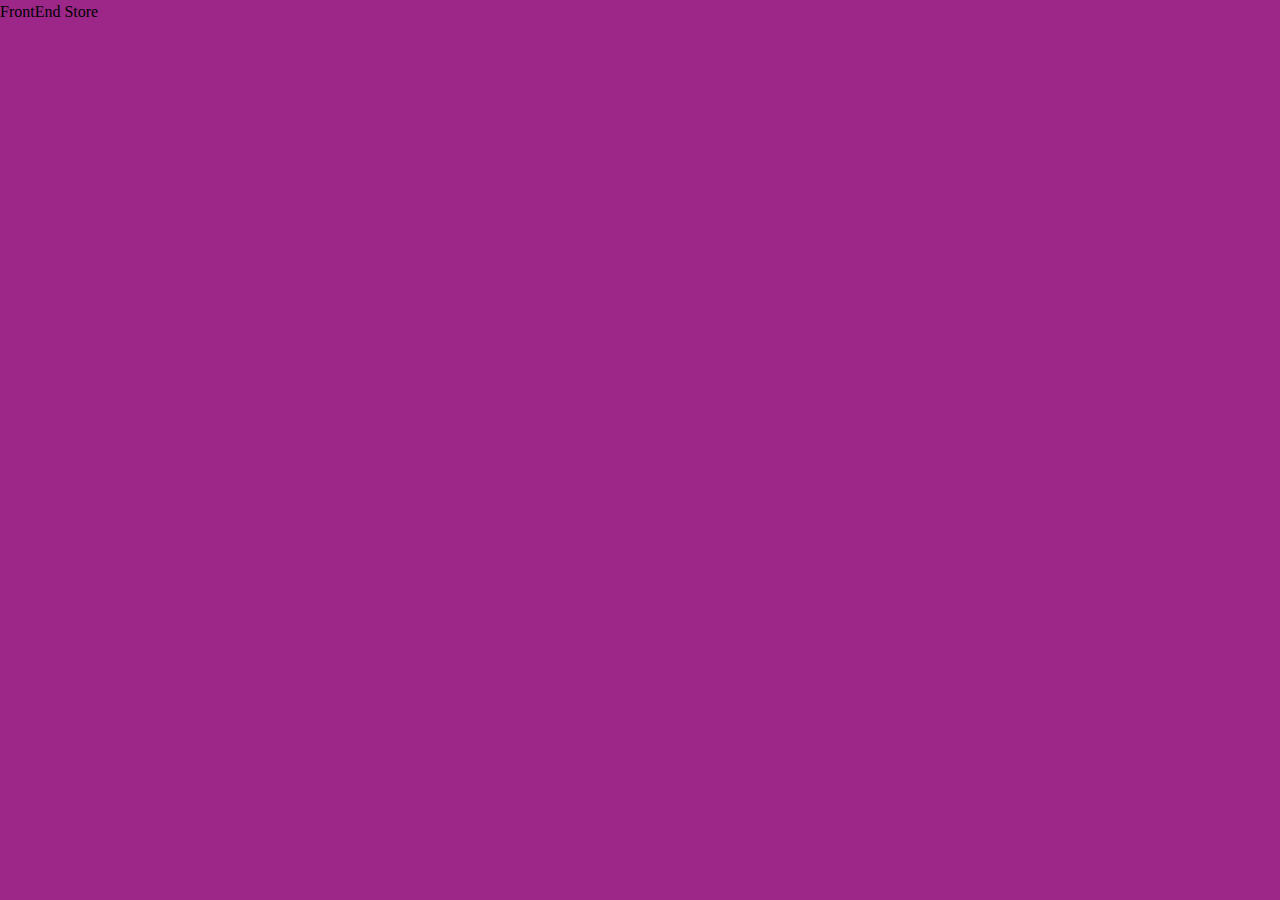
==== index.html @ e62023a9 "Initial commit." ====
<!DOCTYPE html>
<html>
    <head>
        <meta charset="UTF-8" />
        <meta name="viewport" content="width=device-width" />
        <title>Frontend Store</title>
        <link rel="stylesheet" href="css/normalize.css" type="text/css" />
        <link rel="preconnect" href="https://fonts.gstatic.com" />
        <link
            href="https://fonts.googleapis.com/css2?family=Staatliches&display=swap"
            rel="stylesheet"
        />
        <link rel="stylesheet" href="css/style.css" type="text/css" />
    </head>
    <body>
        FrontEnd Store
    </body>
</html>
---- css/style.css ----
:root {
    --primary: #9c2788;
    --primaryDark: #891190;
    --secondary: #ffce08;
    --secondaryDark: rgb(233, 287, 2);
    --white: #ffffff;
    --black: #000000;

    --principalFont: "Staatliches", cursive;
}

/* Globals */
html {
    font-size: 62.5%;
    background-color: var(--primary);
    box-sizing: border-box;
}

*,
*:before,
*:after {
    box-sizing: inherit;
}

body {
    font-size: 16px; /* 1rem = 10px */
    line-height: 1.5;
}

p {
    font-size: 1.8rem;
    font-family: Arial, Helvetica, sans-serif;
    color: var(--white);
}

a {
    text-decoration: none;
}

img {
    width: 100%;
}

.container {
    max-width: 120rem;
    margin: 0 auto;
}

h1,
h2,
h3 {
    text-align: center;
    color: var(--secondary);
    font-family: var(--principalFont);
}

h1 {
    font-size: 4rem;
}

h2 {
    font-size: 3.2rem;
}

h3 {
    font-size: 2.4rem;
}
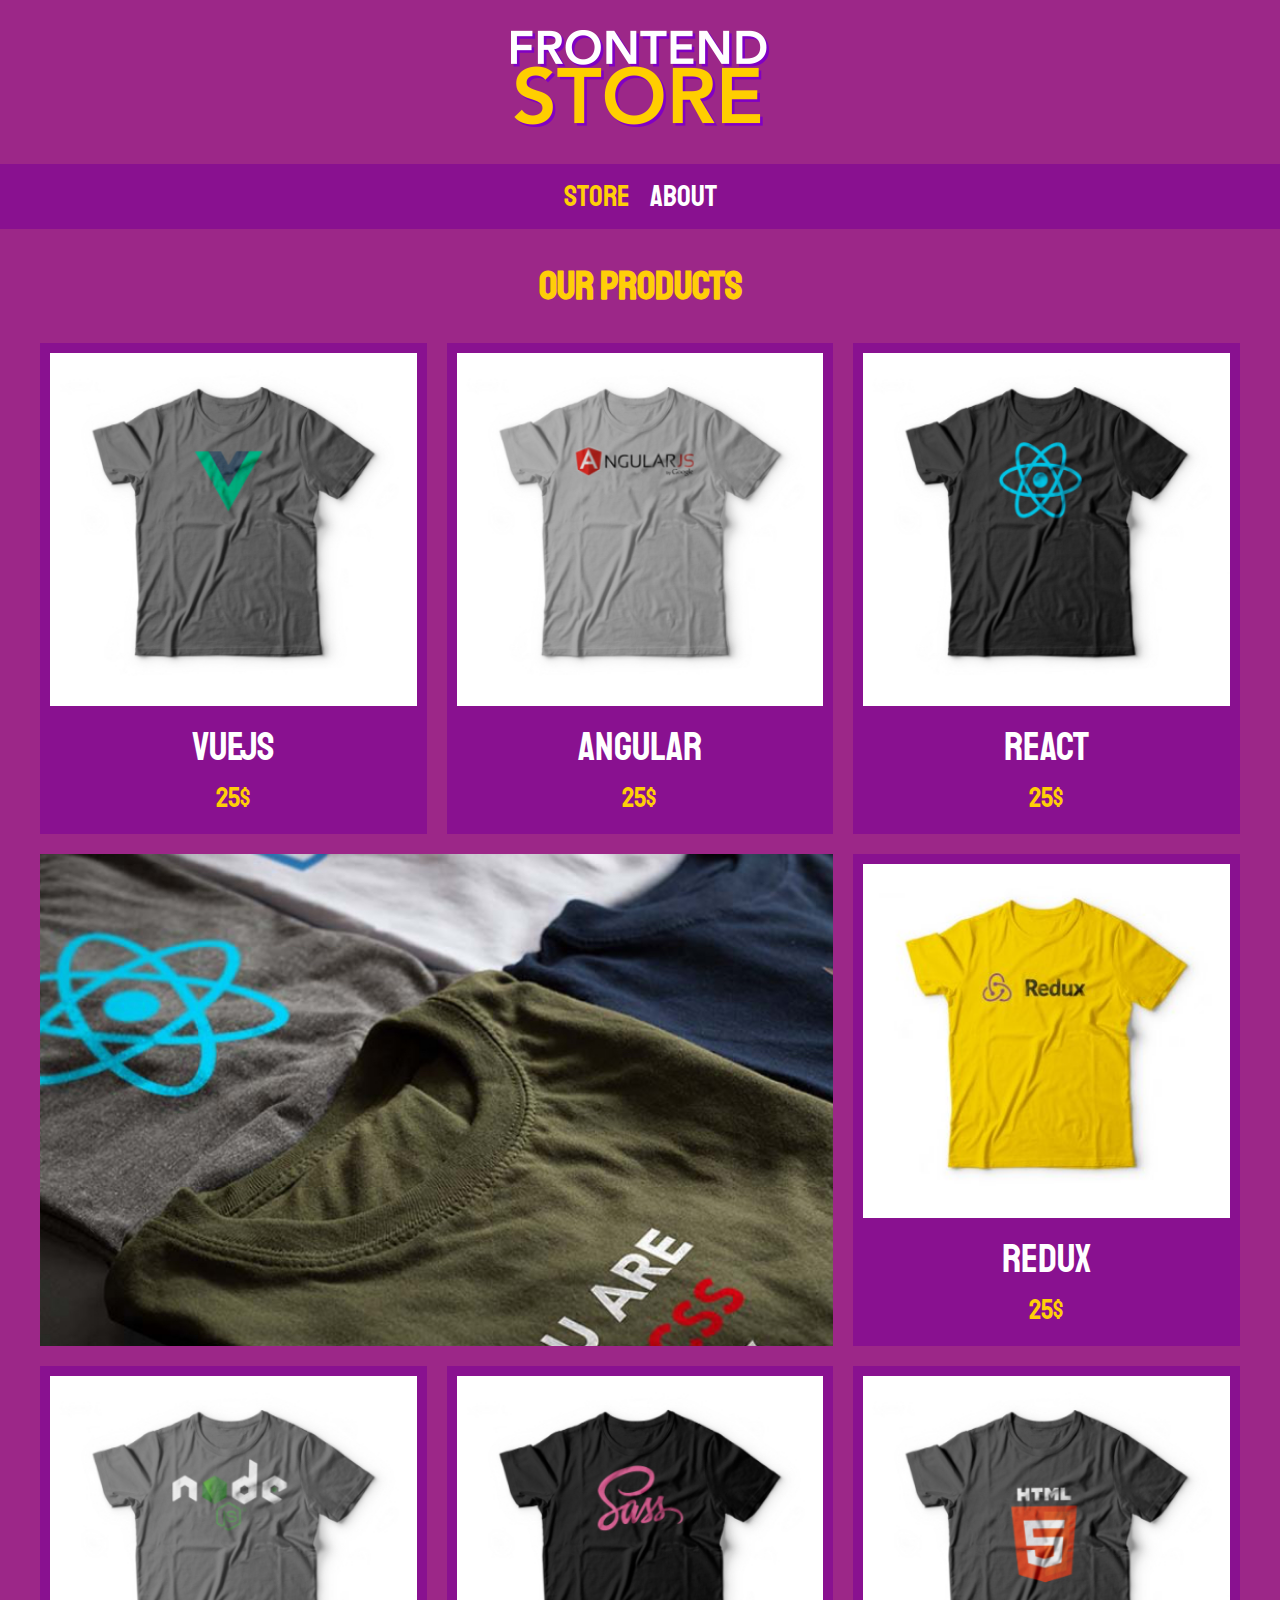
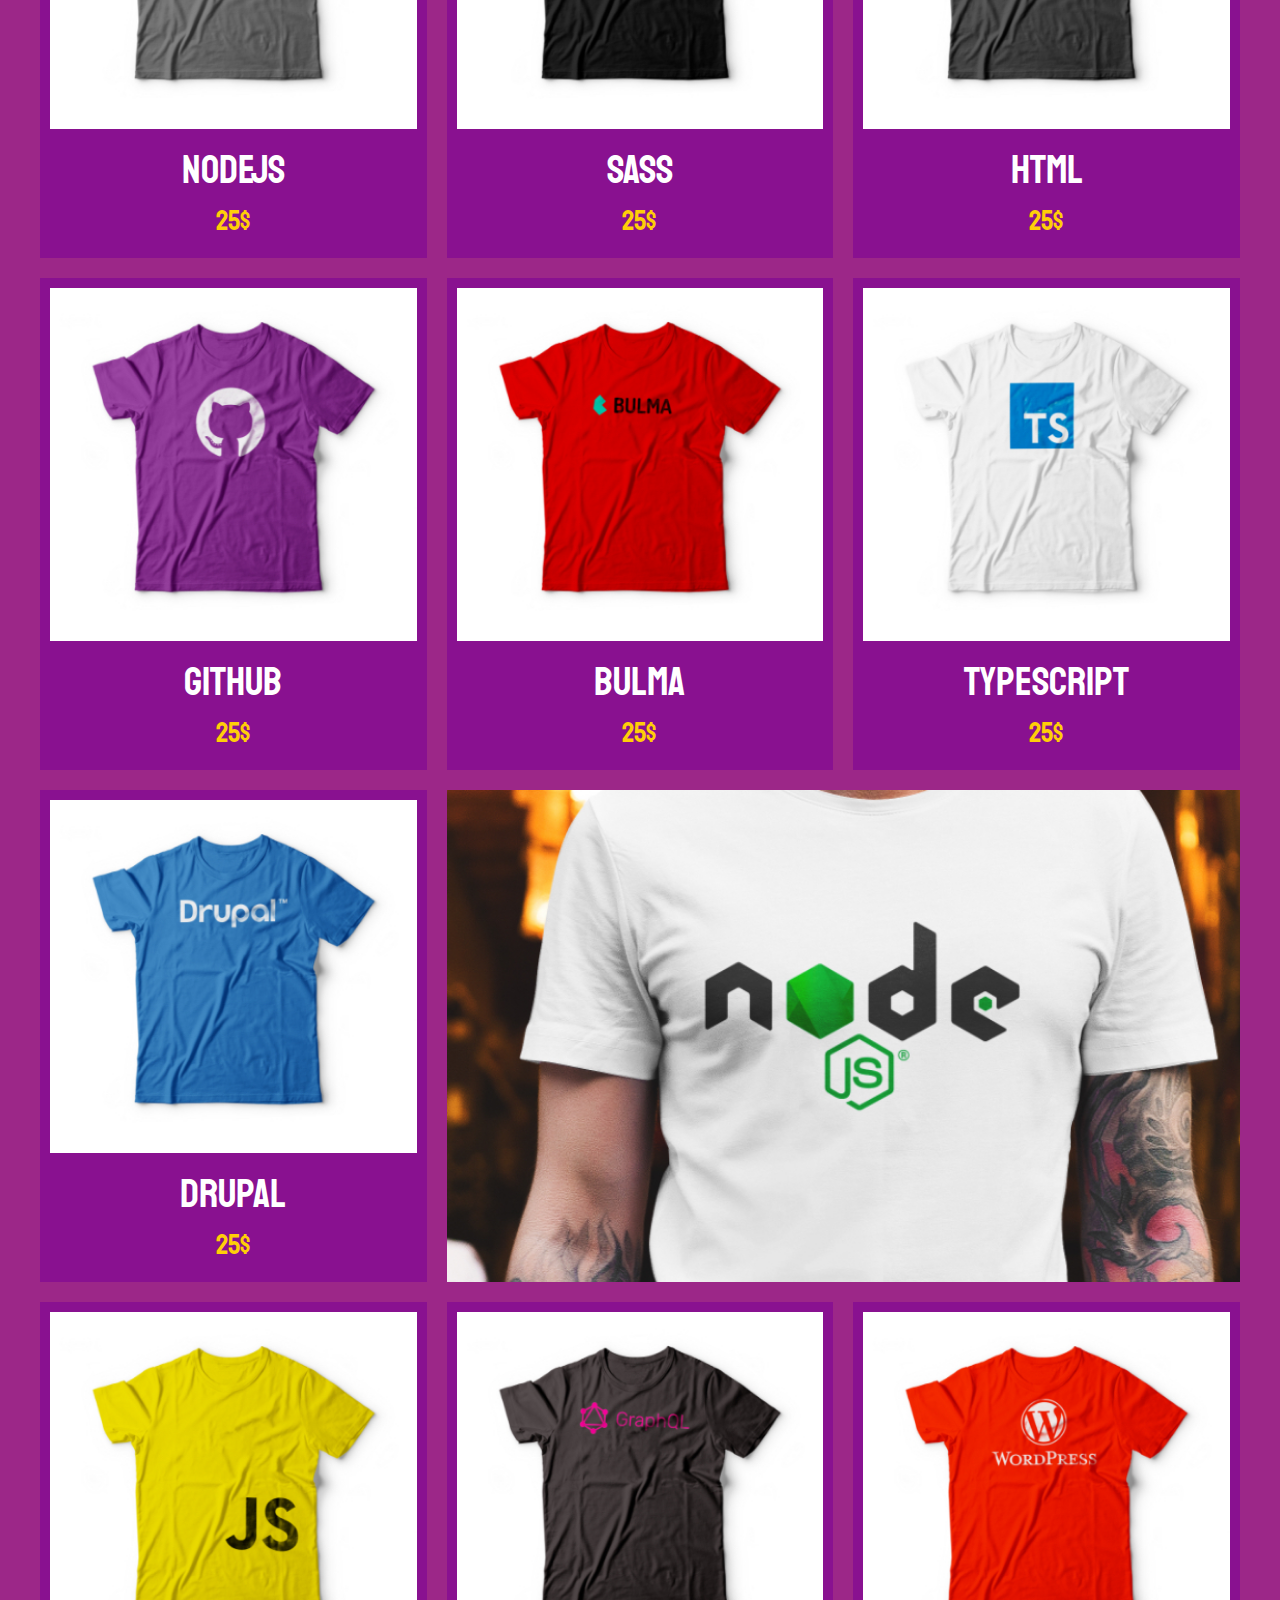
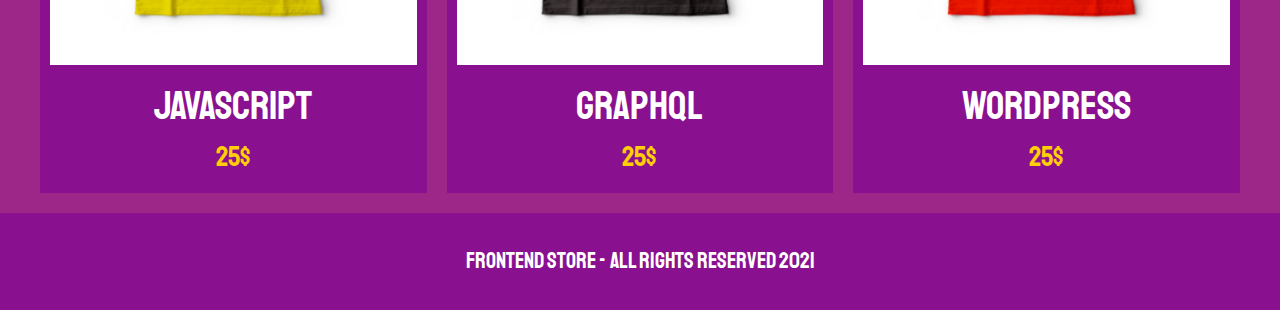
==== commit 63304556: "Added products catalog to index page." ====
--- a/index.html
+++ b/index.html
@@ -13,6 +13,226 @@
         <link rel="stylesheet" href="css/style.css" type="text/css" />
     </head>
     <body>
-        FrontEnd Store
+        <header class="header">
+            <a href="index.html">
+                <img class="header__logo" src="img/logo.png" alt="Logotipo" />
+            </a>
+        </header>
+
+        <nav class="nav">
+            <a class="nav__link nav__link--active" href="index.html">Store</a>
+            <a class="nav__link" href="about.html">About</a>
+        </nav>
+
+        <main class="container">
+            <h1>Our Products</h1>
+
+            <div class="grid">
+                <div class="product">
+                    <a href="product.html">
+                        <img
+                            class="product__image"
+                            src="img/1.jpg"
+                            alt="shirt image"
+                        />
+                        <div class="product__info">
+                            <p class="product__name">VueJS</p>
+                            <p class="product__price">25$</p>
+                        </div>
+                    </a>
+                </div>
+
+                <div class="product">
+                    <a href="product.html">
+                        <img
+                            class="product__image"
+                            src="img/2.jpg"
+                            alt="shirt image"
+                        />
+                        <div class="product__info">
+                            <p class="product__name">Angular</p>
+                            <p class="product__price">25$</p>
+                        </div>
+                    </a>
+                </div>
+
+                <div class="product">
+                    <a href="product.html">
+                        <img
+                            class="product__image"
+                            src="img/3.jpg"
+                            alt="shirt image"
+                        />
+                        <div class="product__info">
+                            <p class="product__name">React</p>
+                            <p class="product__price">25$</p>
+                        </div>
+                    </a>
+                </div>
+
+                <div class="product">
+                    <a href="product.html">
+                        <img
+                            class="product__image"
+                            src="img/4.jpg"
+                            alt="shirt image"
+                        />
+                        <div class="product__info">
+                            <p class="product__name">Redux</p>
+                            <p class="product__price">25$</p>
+                        </div>
+                    </a>
+                </div>
+
+                <div class="product">
+                    <a href="product.html">
+                        <img
+                            class="product__image"
+                            src="img/5.jpg"
+                            alt="shirt image"
+                        />
+                        <div class="product__info">
+                            <p class="product__name">NodeJS</p>
+                            <p class="product__price">25$</p>
+                        </div>
+                    </a>
+                </div>
+
+                <div class="product">
+                    <a href="product.html">
+                        <img
+                            class="product__image"
+                            src="img/6.jpg"
+                            alt="shirt image"
+                        />
+                        <div class="product__info">
+                            <p class="product__name">SASS</p>
+                            <p class="product__price">25$</p>
+                        </div>
+                    </a>
+                </div>
+
+                <div class="product">
+                    <a href="product.html">
+                        <img
+                            class="product__image"
+                            src="img/7.jpg"
+                            alt="shirt image"
+                        />
+                        <div class="product__info">
+                            <p class="product__name">Html</p>
+                            <p class="product__price">25$</p>
+                        </div>
+                    </a>
+                </div>
+
+                <div class="product">
+                    <a href="product.html">
+                        <img
+                            class="product__image"
+                            src="img/8.jpg"
+                            alt="shirt image"
+                        />
+                        <div class="product__info">
+                            <p class="product__name">GitHub</p>
+                            <p class="product__price">25$</p>
+                        </div>
+                    </a>
+                </div>
+
+                <div class="product">
+                    <a href="product.html">
+                        <img
+                            class="product__image"
+                            src="img/9.jpg"
+                            alt="shirt image"
+                        />
+                        <div class="product__info">
+                            <p class="product__name">Bulma</p>
+                            <p class="product__price">25$</p>
+                        </div>
+                    </a>
+                </div>
+
+                <div class="product">
+                    <a href="product.html">
+                        <img
+                            class="product__image"
+                            src="img/10.jpg"
+                            alt="shirt image"
+                        />
+                        <div class="product__info">
+                            <p class="product__name">TypeScript</p>
+                            <p class="product__price">25$</p>
+                        </div>
+                    </a>
+                </div>
+
+                <div class="product">
+                    <a href="product.html">
+                        <img
+                            class="product__image"
+                            src="img/11.jpg"
+                            alt="shirt image"
+                        />
+                        <div class="product__info">
+                            <p class="product__name">Drupal</p>
+                            <p class="product__price">25$</p>
+                        </div>
+                    </a>
+                </div>
+
+                <div class="product">
+                    <a href="product.html">
+                        <img
+                            class="product__image"
+                            src="img/12.jpg"
+                            alt="shirt image"
+                        />
+                        <div class="product__info">
+                            <p class="product__name">Javascript</p>
+                            <p class="product__price">25$</p>
+                        </div>
+                    </a>
+                </div>
+
+                <div class="product">
+                    <a href="product.html">
+                        <img
+                            class="product__image"
+                            src="img/13.jpg"
+                            alt="shirt image"
+                        />
+                        <div class="product__info">
+                            <p class="product__name">GraphQL</p>
+                            <p class="product__price">25$</p>
+                        </div>
+                    </a>
+                </div>
+
+                <div class="product">
+                    <a href="product.html">
+                        <img
+                            class="product__image"
+                            src="img/14.jpg"
+                            alt="shirt image"
+                        />
+                        <div class="product__info">
+                            <p class="product__name">Wordpress</p>
+                            <p class="product__price">25$</p>
+                        </div>
+                    </a>
+                </div>
+
+                <div class="graphic graphic--shirts"></div>
+                <div class="graphic graphic--node"></div>
+            </div>
+        </main>
+
+        <footer class="footer">
+            <p class="footer__text">
+                FrontEnd Store - All rights reserved 2021
+            </p>
+        </footer>
     </body>
 </html>
--- a/css/style.css
+++ b/css/style.css
@@ -38,7 +38,7 @@
 }
 
 img {
-    width: 100%;
+    max-width: 100%;
 }
 
 .container {
@@ -65,3 +65,116 @@
 h3 {
     font-size: 2.4rem;
 }
+
+/* Header */
+.header {
+    display: flex;
+    justify-content: center;
+}
+
+.header__logo {
+    margin: 3rem 0;
+}
+
+/* Footer */
+.footer {
+    background-color: var(--primaryDark);
+    margin-top: 2rem;
+    padding: 1rem 0;
+}
+
+.footer__text {
+    text-align: center;
+    font-family: var(--principalFont);
+    font-size: 2.2rem;
+}
+
+/* Navigation */
+.nav {
+    background-color: var(--primaryDark);
+    display: flex;
+    padding: 1rem 0;
+    justify-content: center;
+    /* gap: 2rem; New way of separation. */
+}
+
+.nav__link {
+    color: var(--white);
+    font-size: 3rem;
+    font-family: var(--principalFont);
+    margin-right: 2rem;
+}
+
+.nav__link:last-of-type {
+    margin-right: 0;
+}
+
+.nav__link--active,
+.nav__link:hover {
+    color: var(--secondary);
+}
+
+/* Grid */
+.grid {
+    display: grid;
+    grid-template-columns: repeat(2, 1fr);
+    gap: 2rem;
+}
+
+@media (min-width: 768px) {
+    .grid {
+        grid-template-columns: repeat(3, 1fr);
+    }
+}
+
+/* Product */
+.product {
+    background-color: var(--primaryDark);
+    padding: 1rem;
+}
+
+.product__image {
+    width: 100%;
+}
+
+.product__name {
+    font-size: 4rem;
+}
+
+.product__price {
+    font-size: 2.8rem;
+    color: var(--secondary);
+}
+
+.product__name,
+.product__price {
+    text-align: center;
+    margin: 1rem 0;
+    font-family: var(--principalFont);
+    line-height: 1.2;
+}
+
+/* Graphics */
+.graphic {
+    min-height: 30rem;
+    background-repeat: no-repeat;
+    background-size: cover;
+    grid-column: 1 / 3;
+}
+
+.graphic--shirts {
+    grid-row: 2 / 3;
+    background-image: url("../img/grafico1.jpg");
+}
+
+.graphic--node {
+    grid-row: 8 / 9;
+    background-image: url("../img/grafico2.jpg");
+}
+
+@media (min-width: 768px) {
+    .graphic--node {
+        grid-row: 5 / 6;
+        grid-column: 2 / 4;
+    }
+}
